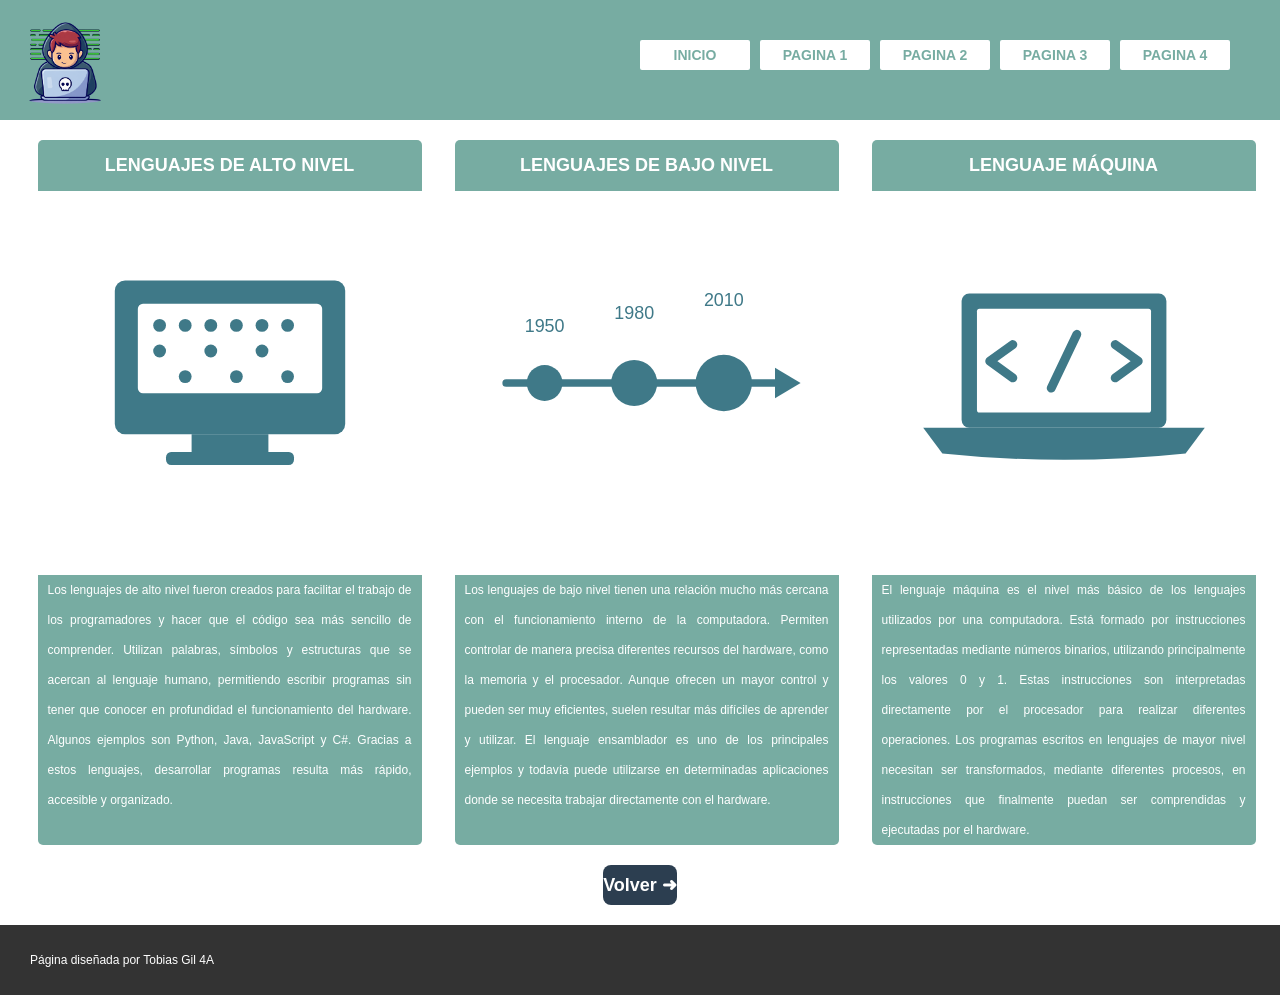
==== LenguajesProyecto-Gil,Tobias/pagina1.html @ d04a3c36 "Add files via upload" ====
<!DOCTYPE html>
<html lang="es">
<head>
    <meta charset="UTF-8">
    <meta name="viewport" content="width=device-width, initial-scale=1.0">
    <title>Tipos de lenguajes de programación</title>
    <link href="style.css" rel="stylesheet" type="text/css">
    <link rel="icon" href="img/logo2.png" type="image/webp">
</head>
<body>
    <header id="header">
        <div id="encabezado">
            <img src="img/logo2.png"  id="logo" alt="Logo" />
            <nav id="menu">
                <ul class="button">
                    <li><a href="index.html">Inicio</a></li>
                    <li><a href="pagina1.html">Pagina 1</a></li>
                    <li><a href="pagina2.html">Pagina 2</a></li>
                    <li><a href="pagina3.html">Pagina 3</a></li>
                    <li><a href="pagina4.html">Pagina 4</a></li>
                </ul>
            </nav>
        </div>
    </header>

    <!-- <div id="banner"></div> -->

    <div id="centro">
        <div class="cajas">
            <h3>Lenguajes de alto nivel</h3>
            <img src="img/hist-origenes.svg" alt="historia programacion" />
            <p>
                Los lenguajes de alto nivel fueron creados para facilitar el trabajo de los programadores y hacer que el código sea más sencillo de comprender. Utilizan palabras, símbolos y estructuras que se acercan al lenguaje humano, permitiendo escribir programas sin tener que conocer en profundidad el funcionamiento del hardware. Algunos ejemplos son Python, Java, JavaScript y C#. Gracias a estos lenguajes, desarrollar programas resulta más rápido, accesible y organizado.
            </p>
        </div>
        <!--cierra caja1-->
        <div class="cajas">
            <h3>Lenguajes de bajo nivel</h3>
            <img src="img/hist-evolucion.svg" alt="evolucion lenguajes" />
            <p>
                Los lenguajes de bajo nivel tienen una relación mucho más cercana con el funcionamiento interno de la computadora. Permiten controlar de manera precisa diferentes recursos del hardware, como la memoria y el procesador. Aunque ofrecen un mayor control y pueden ser muy eficientes, suelen resultar más difíciles de aprender y utilizar. El lenguaje ensamblador es uno de los principales ejemplos y todavía puede utilizarse en determinadas aplicaciones donde se necesita trabajar directamente con el hardware.
            </p>
        </div>
        <!--cierra caja2-->
        <div class="cajas">
            <h3>Lenguaje máquina</h3>
            <img src="img/hist-actual.svg" alt="programacion actual" />
            <p>
                El lenguaje máquina es el nivel más básico de los lenguajes utilizados por una computadora. Está formado por instrucciones representadas mediante números binarios, utilizando principalmente los valores 0 y 1. Estas instrucciones son interpretadas directamente por el procesador para realizar diferentes operaciones. Los programas escritos en lenguajes de mayor nivel necesitan ser transformados, mediante diferentes procesos, en instrucciones que finalmente puedan ser comprendidas y ejecutadas por el hardware.
            </p>
        </div>
        <!--cierra caja3-->
    </div>

    <div class="centro">
        <a href="index.html"><button class="btn">Volver ➜</button></a>
    </div>

    <div id="footer">
        <p>Página diseñada por Tobias Gil 4A</p>
    </div>
</body>
</html>
---- LenguajesProyecto-Gil,Tobias/style.css ----
@charset "utf-8";

*{
	margin:0px; 
	border:0px; 
	padding:0px; 
}

body {
	background-color: #ffffff; 
}

#footer {
  text-align: left;
  padding: 20px;
  background-color: #333;
  color: #fff;
  font-size: 14px;
  margin-top: 20px;
}


.button {
    display: flex;
    gap: 10px;
    margin: 0;
    padding: 0;
}

.button li a {
    background: white;
    color: #468189;
    font-size: 1rem;
    border-radius: 2px;
    cursor: pointer;
    transition: background 0.2s, transform 0.2s;
    text-decoration: none;
    text-align: center;
    display: flex;
}

.button li a:hover {
	background-color: #468189; 
	color: white;
	transform: scale(1.25);   
	transition: background-color 0.3s, transform 0.2s; 
}

#logo {
    margin-top: 10px;
	margin-bottom: 10px;
	margin-left: 15px;
   width: 100px;
   height: 100px;
}

#encabezado {
    background-color: #77aca2;
    height: 120px;
    position: relative; 
}

#encabezado ul {
   position:  absolute; /* posi respecto a el encabezado (position relative) que es el encabezado*/
    right: 50px;
    top: 40px;
    height: 20px;
    width: auto;
}

#encabezado ul li {
    list-style-type: none;
	}

#encabezado ul li a {
    font-family: "Arial Black", Gadget, sans-serif;
    font-size: 14px;
    font-weight: 600;
    text-transform: uppercase;
    color: #77aca2;
    text-decoration: none;
    width: 110px;
    height: 30px;
    display: flex;
    justify-content: center;
    align-items: center;
    background-color: white;
    border-radius: 2px;
}

#banner{
	background-repeat: no-repeat; 
	background-position: center center; 
	height: 500px; 
	background-image: url(img/banner.jpg); 
    margin-top: 20px;
}


#centro {
    background-color: #ffffff;
    height: auto;
    display: flex;
    flex-wrap: wrap; /* permitir que los elementos pasen a la siguiente fila cuando ya no entran en una sola fila. */
    justify-content: center;
}


.cajas{
	float: left;
	width: 30%;
	margin-top: 20px; 
	margin-right: 10px; 
	margin-bottom: 20px; 
	margin-left: 23px; 
	background-color: #77aca2; 
	color: #FFF; 
    border-radius: 5px;
	}


.cajas img {
	width: 100%; 
	height: auto; 
	display: block; 
	}


p {
	font-family: Tahoma, Geneva, sans-serif; 
	font-size: 12px; 
	color: #FFF; 
	text-align: justify; 
	margin-right: 10px; 
	margin-left: 10px; 
	line-height: 30px; 
}


h3 {
	font-family: Tahoma, Geneva, sans-serif; 
	font-size: 18px; 
	color: white; 
	text-align: center; 
	text-transform: uppercase;
	margin-bottom: 15px; 
	margin-top:15px; 
}


.centro {
	text-align: center;       
}

.btn {
	height: 40px;
	padding: 0px;
	font-size: 18px;             
	font-weight: bold;           
	color: #fff;                 
	background-color: #2c3e50;   
	border-radius: 8px;          
	cursor: pointer;             
	transition: background-color 0.3s, transform 0.2s; 
}

.btn:hover {
	background-color: #1a252f; 
	color: white;
	transform: scale(1.25);   
	transition: background-color 0.3s, transform 0.2s; 
}
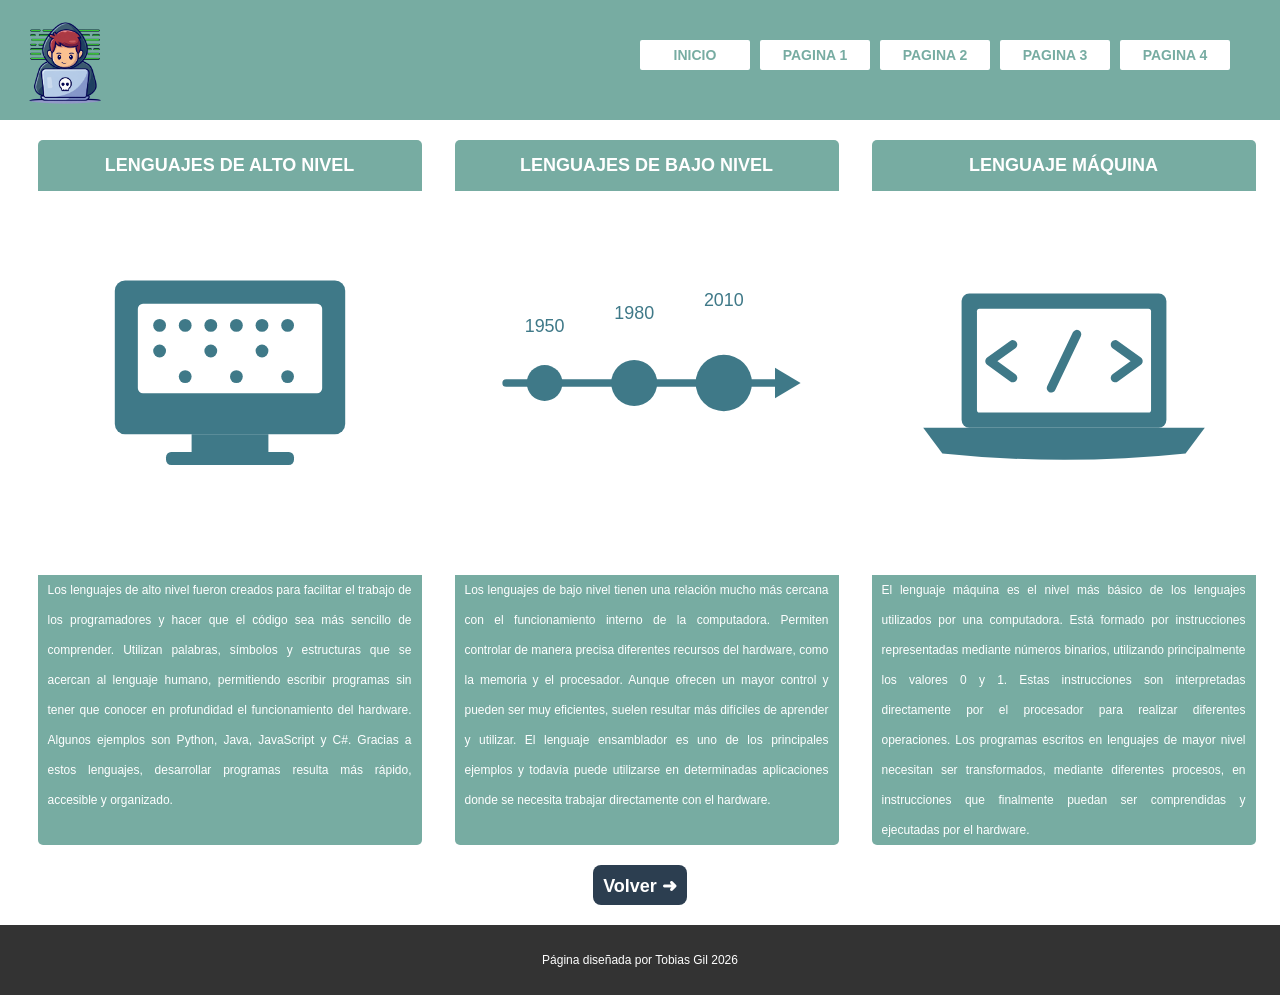
==== commit e9069997: "Update pagina1.html" ====
--- a/LenguajesProyecto-Gil,Tobias/pagina1.html
+++ b/LenguajesProyecto-Gil,Tobias/pagina1.html
@@ -57,7 +57,7 @@
     </div>
 
     <div id="footer">
-        <p>Página diseñada por Tobias Gil 4A</p>
+        <p>Página diseñada por Tobias Gil 2026</p>
     </div>
 </body>
 </html>
--- a/LenguajesProyecto-Gil,Tobias/style.css
+++ b/LenguajesProyecto-Gil,Tobias/style.css
@@ -11,7 +11,7 @@
 }
 
 #footer {
-  text-align: left;
+  text-align: center;
   padding: 20px;
   background-color: #333;
   color: #fff;
@@ -19,6 +19,9 @@
   margin-top: 20px;
 }
 
+#footer p {
+	text-align: center;
+}
 
 .button {
     display: flex;
@@ -154,7 +157,7 @@
 
 .btn {
 	height: 40px;
-	padding: 0px;
+	padding: 10px;
 	font-size: 18px;             
 	font-weight: bold;           
 	color: #fff;                 
@@ -169,4 +172,4 @@
 	color: white;
 	transform: scale(1.25);   
 	transition: background-color 0.3s, transform 0.2s; 
-}+}
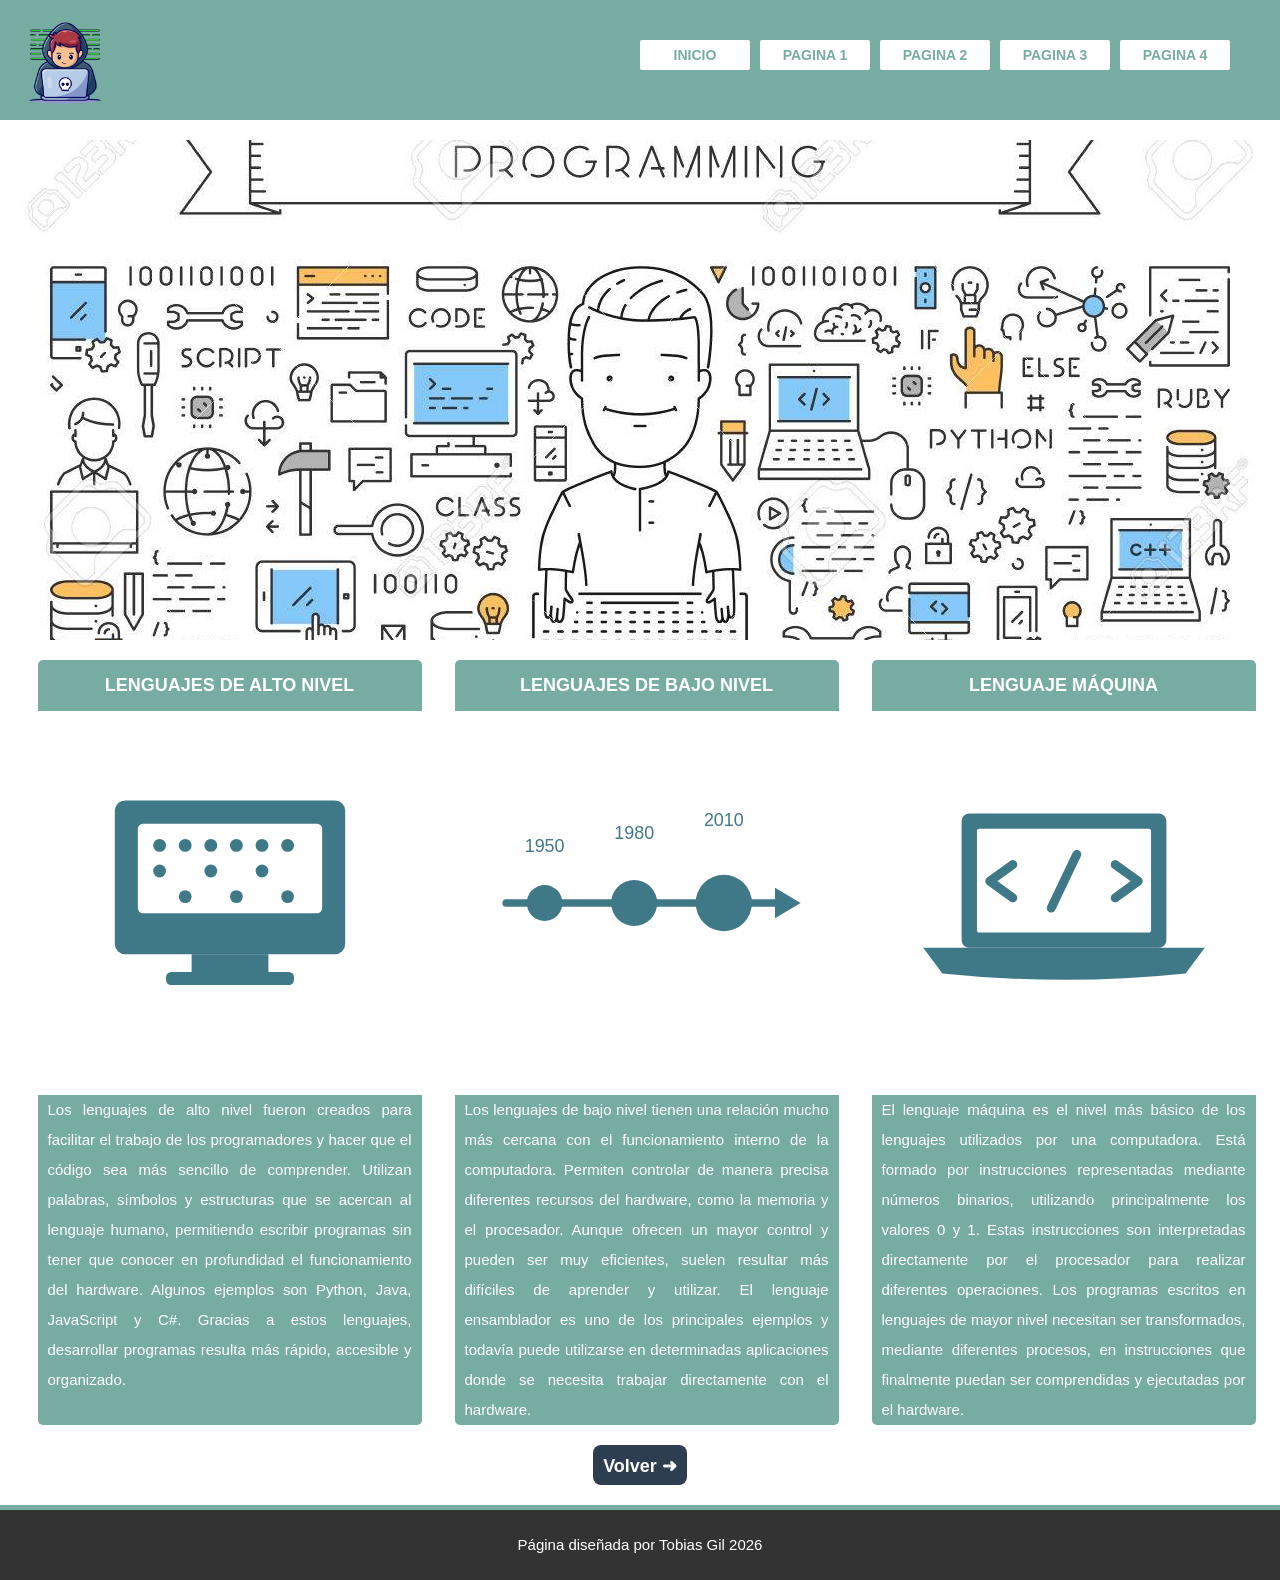
==== commit f16d65b3: "Update pagina1.html" ====
--- a/LenguajesProyecto-Gil,Tobias/pagina1.html
+++ b/LenguajesProyecto-Gil,Tobias/pagina1.html
@@ -23,7 +23,7 @@
         </div>
     </header>
 
-    <!-- <div id="banner"></div> -->
+  <div id="banner"></div> 
 
     <div id="centro">
         <div class="cajas">
@@ -33,7 +33,7 @@
                 Los lenguajes de alto nivel fueron creados para facilitar el trabajo de los programadores y hacer que el código sea más sencillo de comprender. Utilizan palabras, símbolos y estructuras que se acercan al lenguaje humano, permitiendo escribir programas sin tener que conocer en profundidad el funcionamiento del hardware. Algunos ejemplos son Python, Java, JavaScript y C#. Gracias a estos lenguajes, desarrollar programas resulta más rápido, accesible y organizado.
             </p>
         </div>
-        <!--cierra caja1-->
+
         <div class="cajas">
             <h3>Lenguajes de bajo nivel</h3>
             <img src="img/hist-evolucion.svg" alt="evolucion lenguajes" />
@@ -41,7 +41,7 @@
                 Los lenguajes de bajo nivel tienen una relación mucho más cercana con el funcionamiento interno de la computadora. Permiten controlar de manera precisa diferentes recursos del hardware, como la memoria y el procesador. Aunque ofrecen un mayor control y pueden ser muy eficientes, suelen resultar más difíciles de aprender y utilizar. El lenguaje ensamblador es uno de los principales ejemplos y todavía puede utilizarse en determinadas aplicaciones donde se necesita trabajar directamente con el hardware.
             </p>
         </div>
-        <!--cierra caja2-->
+
         <div class="cajas">
             <h3>Lenguaje máquina</h3>
             <img src="img/hist-actual.svg" alt="programacion actual" />
@@ -49,7 +49,7 @@
                 El lenguaje máquina es el nivel más básico de los lenguajes utilizados por una computadora. Está formado por instrucciones representadas mediante números binarios, utilizando principalmente los valores 0 y 1. Estas instrucciones son interpretadas directamente por el procesador para realizar diferentes operaciones. Los programas escritos en lenguajes de mayor nivel necesitan ser transformados, mediante diferentes procesos, en instrucciones que finalmente puedan ser comprendidas y ejecutadas por el hardware.
             </p>
         </div>
-        <!--cierra caja3-->
+
     </div>
 
     <div class="centro">
--- a/LenguajesProyecto-Gil,Tobias/style.css
+++ b/LenguajesProyecto-Gil,Tobias/style.css
@@ -17,6 +17,7 @@
   color: #fff;
   font-size: 14px;
   margin-top: 20px;
+  border-top: 5px solid #77aca2;
 }
 
 #footer p {
@@ -131,7 +132,7 @@
 
 p {
 	font-family: Tahoma, Geneva, sans-serif; 
-	font-size: 12px; 
+	font-size: 15px; 
 	color: #FFF; 
 	text-align: justify; 
 	margin-right: 10px; 
